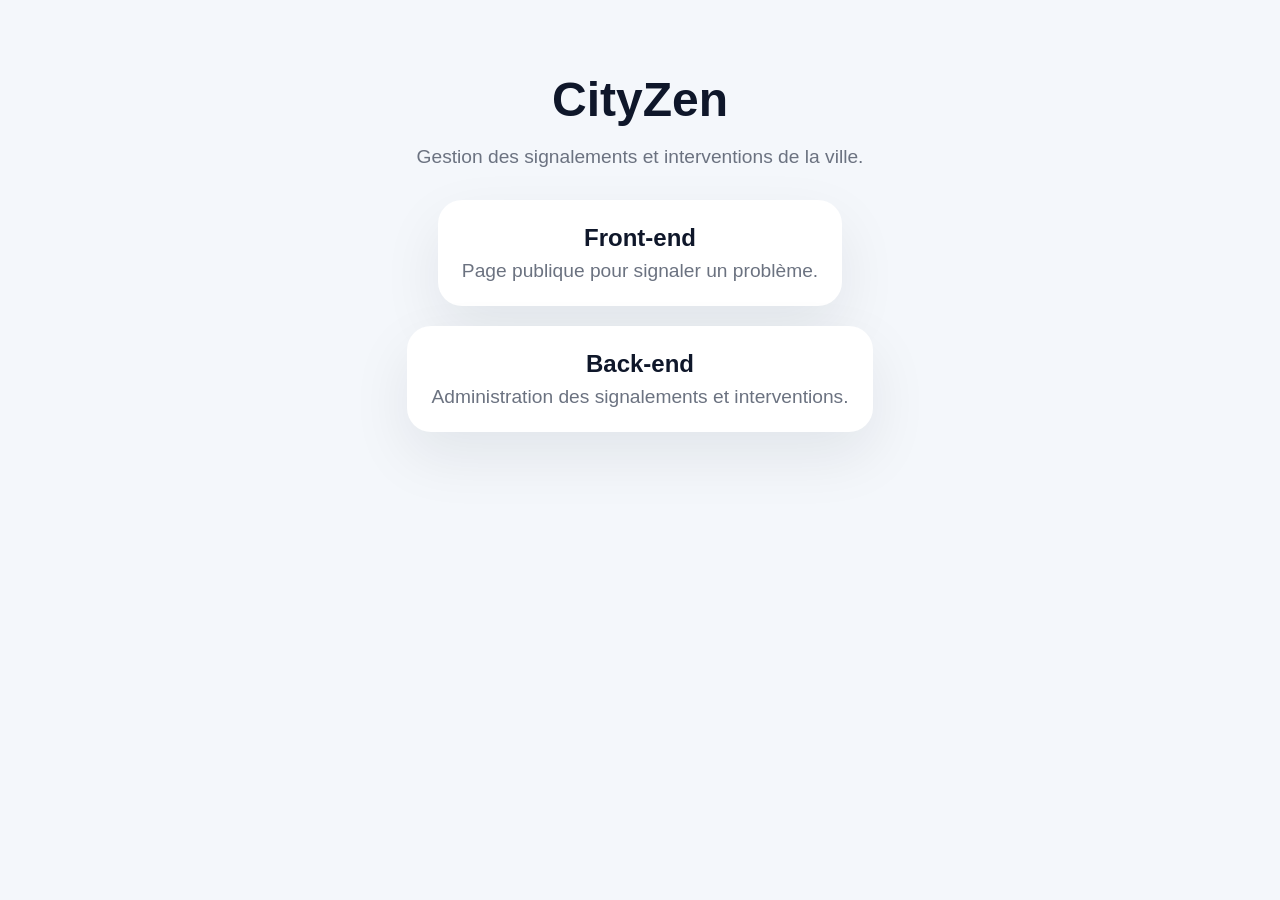
==== index.html @ a5f37ac0 "Add files via upload" ====
<!DOCTYPE html>
<html lang="fr">
<head>
  <meta charset="UTF-8">
  <meta name="viewport" content="width=device-width, initial-scale=1.0">
  <title>CityZen — Accueil</title>
  <style>
    body { font-family: 'Inter', sans-serif; background: #F4F7FB; color: #0F172A; margin: 0; padding: 40px; text-align: center; }
    .container { max-width: 800px; margin: 0 auto; }
    h1 { font-size: 3rem; margin-bottom: 16px; }
    p { font-size: 1.2rem; color: #6B7280; margin-bottom: 32px; }
    .links { display: flex; gap: 20px; justify-content: center; flex-wrap: wrap; }
    .link-card { background: #FFFFFF; padding: 24px; border-radius: 24px; box-shadow: 0 24px 60px rgba(15,23,42,.08); text-decoration: none; color: #0F172A; transition: transform .2s; }
    .link-card:hover { transform: translateY(-4px); }
    .link-card h2 { margin: 0 0 8px; font-size: 1.5rem; }
    .link-card p { margin: 0; color: #6B7280; }
  </style>
</head>
<body>
  <div class="container">
    <h1>CityZen</h1>
    <p>Gestion des signalements et interventions de la ville.</p>
    <div class="links">
      <a href="front.html" class="link-card">
        <h2>Front-end</h2>
        <p>Page publique pour signaler un problème.</p>
      </a>
      <a href="back.html" class="link-card">
        <h2>Back-end</h2>
        <p>Administration des signalements et interventions.</p>
      </a>
    </div>
  </div>
</body>
</html>
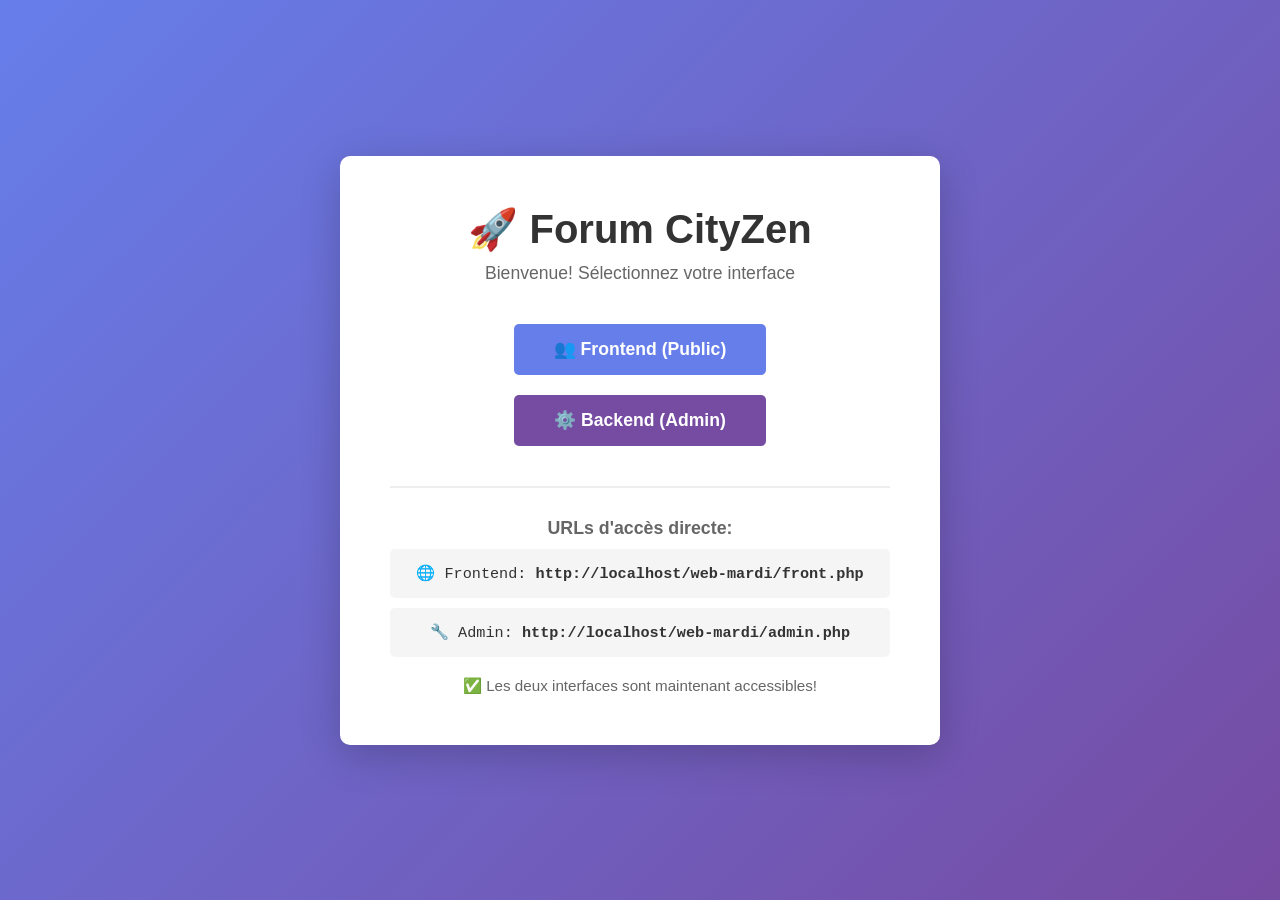
==== commit a44d20f5: "Update project - add all files and modifications to amine branch" ====
--- a/index.html
+++ b/index.html
@@ -1,35 +1,123 @@
-<!DOCTYPE html>
-<html lang="fr">
-<head>
-  <meta charset="UTF-8">
-  <meta name="viewport" content="width=device-width, initial-scale=1.0">
-  <title>CityZen — Accueil</title>
-  <style>
-    body { font-family: 'Inter', sans-serif; background: #F4F7FB; color: #0F172A; margin: 0; padding: 40px; text-align: center; }
-    .container { max-width: 800px; margin: 0 auto; }
-    h1 { font-size: 3rem; margin-bottom: 16px; }
-    p { font-size: 1.2rem; color: #6B7280; margin-bottom: 32px; }
-    .links { display: flex; gap: 20px; justify-content: center; flex-wrap: wrap; }
-    .link-card { background: #FFFFFF; padding: 24px; border-radius: 24px; box-shadow: 0 24px 60px rgba(15,23,42,.08); text-decoration: none; color: #0F172A; transition: transform .2s; }
-    .link-card:hover { transform: translateY(-4px); }
-    .link-card h2 { margin: 0 0 8px; font-size: 1.5rem; }
-    .link-card p { margin: 0; color: #6B7280; }
-  </style>
-</head>
-<body>
-  <div class="container">
-    <h1>CityZen</h1>
-    <p>Gestion des signalements et interventions de la ville.</p>
-    <div class="links">
-      <a href="front.html" class="link-card">
-        <h2>Front-end</h2>
-        <p>Page publique pour signaler un problème.</p>
-      </a>
-      <a href="back.html" class="link-card">
-        <h2>Back-end</h2>
-        <p>Administration des signalements et interventions.</p>
-      </a>
-    </div>
-  </div>
-</body>
-</html>
+<!DOCTYPE html>
+<html lang="fr">
+<head>
+    <meta charset="UTF-8">
+    <meta name="viewport" content="width=device-width, initial-scale=1.0">
+    <title>Forum CityZen - Page d'Accueil</title>
+    <style>
+        * {
+            margin: 0;
+            padding: 0;
+            box-sizing: border-box;
+        }
+        
+        body {
+            font-family: 'Segoe UI', Tahoma, Geneva, Verdana, sans-serif;
+            background: linear-gradient(135deg, #667eea 0%, #764ba2 100%);
+            min-height: 100vh;
+            display: flex;
+            justify-content: center;
+            align-items: center;
+        }
+        
+        .container {
+            background: white;
+            border-radius: 10px;
+            padding: 50px;
+            box-shadow: 0 10px 40px rgba(0, 0, 0, 0.2);
+            max-width: 600px;
+            text-align: center;
+        }
+        
+        h1 {
+            color: #333;
+            margin-bottom: 10px;
+            font-size: 2.5em;
+        }
+        
+        .subtitle {
+            color: #666;
+            margin-bottom: 40px;
+            font-size: 1.1em;
+        }
+        
+        .links {
+            display: flex;
+            gap: 20px;
+            justify-content: center;
+            flex-wrap: wrap;
+        }
+        
+        a {
+            display: inline-block;
+            padding: 15px 40px;
+            font-size: 1.1em;
+            border-radius: 5px;
+            text-decoration: none;
+            font-weight: bold;
+            transition: all 0.3s ease;
+        }
+        
+        .btn-front {
+            background-color: #667eea;
+            color: white;
+        }
+        
+        .btn-front:hover {
+            background-color: #5568d3;
+            transform: translateY(-2px);
+            box-shadow: 0 5px 15px rgba(102, 126, 234, 0.4);
+        }
+        
+        .btn-admin {
+            background-color: #764ba2;
+            color: white;
+        }
+        
+        .btn-admin:hover {
+            background-color: #63408a;
+            transform: translateY(-2px);
+            box-shadow: 0 5px 15px rgba(118, 75, 162, 0.4);
+        }
+        
+        .info {
+            margin-top: 40px;
+            padding-top: 30px;
+            border-top: 2px solid #eee;
+            color: #666;
+            font-size: 0.95em;
+        }
+        
+        .code {
+            background: #f5f5f5;
+            padding: 15px;
+            border-radius: 5px;
+            margin: 10px 0;
+            font-family: 'Courier New', monospace;
+            color: #333;
+        }
+    </style>
+</head>
+<body>
+    <div class="container">
+        <h1>🚀 Forum CityZen</h1>
+        <p class="subtitle">Bienvenue! Sélectionnez votre interface</p>
+        
+        <div class="links">
+            <a href="front.php" class="btn-front">👥 Frontend (Public)</a>
+            <a href="admin.php" class="btn-admin">⚙️ Backend (Admin)</a>
+        </div>
+        
+        <div class="info">
+            <h3>URLs d'accès directe:</h3>
+            <div class="code">
+                🌐 Frontend: <strong>http://localhost/web-mardi/front.php</strong>
+            </div>
+            <div class="code">
+                🔧 Admin: <strong>http://localhost/web-mardi/admin.php</strong>
+            </div>
+            <p style="margin-top: 20px;">✅ Les deux interfaces sont maintenant accessibles!</p>
+        </div>
+    </div>
+</body>
+</html>
